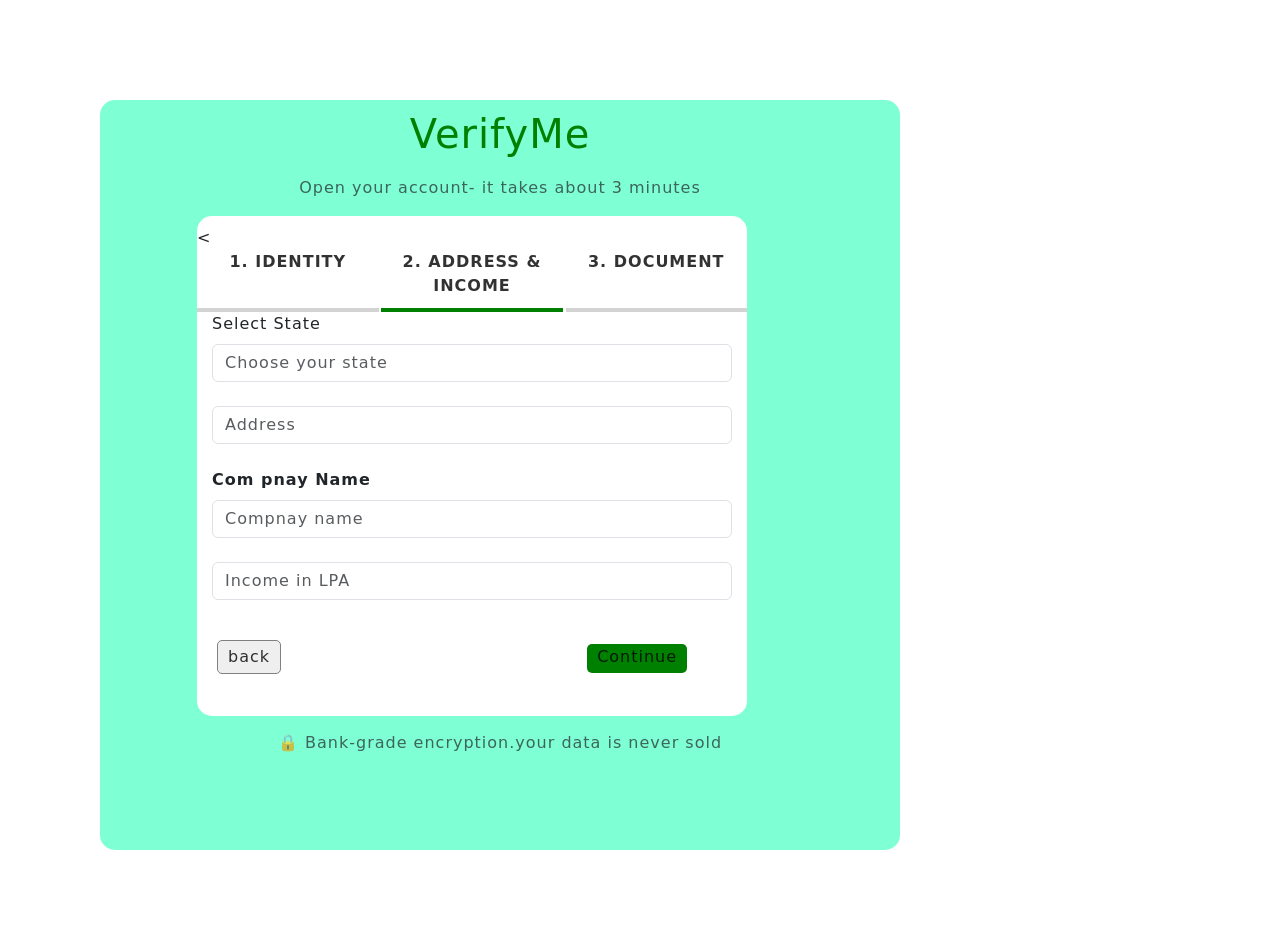
==== P2.html @ 1906e597 "Rename practice4.html to P2.html" ====
<!DOCTYPE html>
<html lang="en">
<head>
    <meta charset="UTF-8">
    <meta name="viewport" content="width=device-width, initial-scale=1.0">
    <title>Verify ME </title>
    <link rel="stylesheet" href="bootstrap.css">
    <link rel="stylesheet" href="verify_me.css">
</head>
<body>
    <div class="container">
        <h1>VerifyMe</h1>
        <p>Open your account- it takes about 3 minutes</p>
        <div class="hero">
            <
             <div class="steps">
            <div class="step "><a href="pratice3.html"> 1. IDENTITY </a></div>
          <div class="step active"><a href="practice4.html"> 2. ADDRESS & INCOME </a></div>
          <div class="step"><a href="practice5.html">3. DOCUMENT</a></div>
           </div>
            <div class ="mb-3">
                <label class="form-label">Select State</label>

             <input class="form-control" list="states" placeholder="Choose your state">

             <datalist id="states">
          <option value="Andhra Pradesh">
          <option value="Arunachal Pradesh">
          <option value="Assam">
           <option value="Bihar">
           <option value="Chhattisgarh">
           <option value="Goa">
          <option value="Gujarat">
           <option value="Haryana">
            <option value="Himachal Pradesh">
          <option value="Jharkhand">
          <option value="Karnataka">
            <option value="Kerala">
           <option value="Madhya Pradesh">
          <option value="Maharashtra">
          <option value="Manipur">
           <option value="Meghalaya">
           <option value="Mizoram">
         <option value="Nagaland">
         <option value="Odisha">
          <option value="Punjab">
          <option value="Rajasthan">
           <option value="Sikkim">
           <option value="Tamil Nadu">
           <option value="Telangana">
            <option value="Tripura">
            <option value="Uttar Pradesh">
            <option value="Uttarakhand">
            <option value="West Bengal">
            </datalist>
                <label class="form-label"></label>
                <input type="text" class="form-control" placeholder="Address">
                <br>
                <label class="form-label fw-semibold mb-2">
                    Com pnay Name
                </label>
                <label class="form-label"></label>
                <input type="text" class="form-control" placeholder="Compnay name">

            
                <label class="form-label"></label>
                <input type="number" class="form-control" placeholder="Income in LPA"><br>

                
                

        
                
            </div>
            <button class="btn-1"><a href="pratice3.html">back</a></button>
            <button class="btn-2"><a href="practice5.html">Continue</a></button>



        </div>
         <p>🔒 Bank-grade encryption.your data is never sold</p>
    </div>
</body>
</html
---- verify_me.css ----
*{
            letter-spacing: 1px;
            margin: 0;
            padding: 0;
        }
        .container{
            height: 750px;
            width: 800px;
            margin: 100px;
            background-color: aquamarine;
           
            border-radius: 15px ;
        }
        h1{
            padding-top: 10px;
            text-align: center;
            color: green;
            font: bolder;
        }
        .steps{
    display: flex;
    justify-content: space-between;
       }

      .step{
    width: 33%;
    text-align: center;
    padding-bottom: 10px;
    border-bottom: 4px solid lightgray;
    color: gray;
    font-weight: 600;
    }

    .active{
    border-bottom: 4px solid green;
    color: green;
     }
    
        p{
            text-align: center;
            color: balck;
            margin-top: 5px;
            padding-top: 10px;
            opacity: 0.7;
        }
        .hero{
            padding-top: 10px;
            height: 500px;
            width: 550px;
            background-color: white;
            border-radius: 15px;
            margin-left: 85px;
           
            
        }
        .heroin{
            padding-top: 6px;
            display: inline-block;
            opacity: 0.7;
            letter-spacing: 1px;
            font: bolder;
          
        }
        .hero .heroin{
            margin: 14px;

        }
        .mb-3{
            padding-left: 15px;
            padding-right: 15px;
        }
        .btn-1{
            margin-left: 20px;
            padding-left: 10px;
             padding-right: 10px;
             padding-top: 4px;
               padding-bottom: 4px;
               border-radius: 5px;
               letter-spacing: 1px;
               font: bolder;
               border: 1px solid gray;
        }
        .btn-2{
            margin-top: 1px;
            margin-left: 300px;
            padding-left: 10px;
             padding-right: 10px;
             padding-top: 1px;
               padding-bottom: 4px;
               border-radius: 5px;
               letter-spacing: 1px;
               color: white;
               background-color: green;
               font: bolder;
               border: none;
        }
        a{
            text-decoration: none;
            color :black;
            opacity: 0.8;
        }
        .m2{
            margin-left: 50px;
            padding-left: 150px;
            padding-top: 75px;
            word-spacing: 2px;
        }
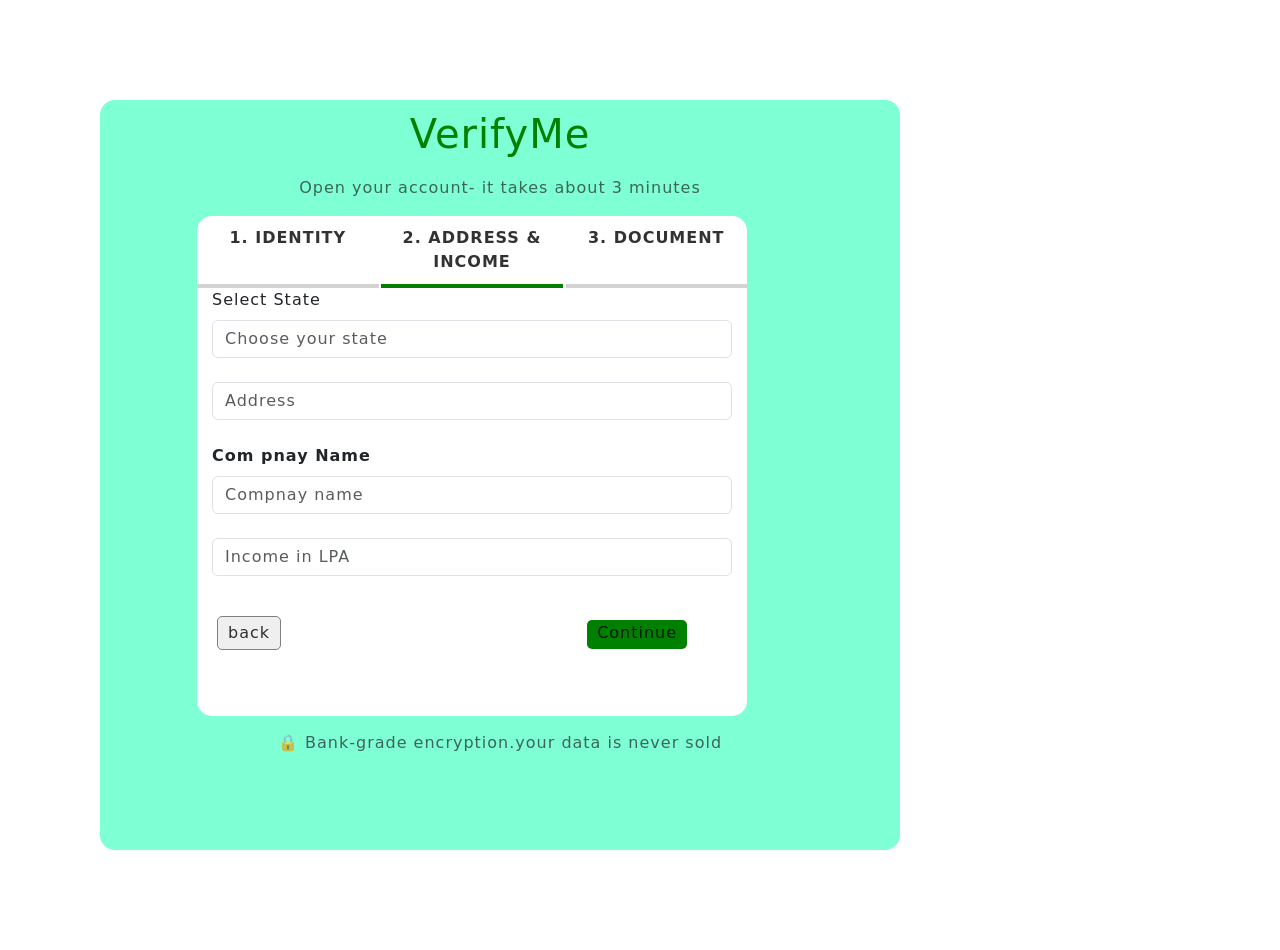
==== commit 301bccd7: "Fix HTML formatting and structure in P2.html" ====
--- a/P2.html
+++ b/P2.html
@@ -12,11 +12,11 @@
         <h1>VerifyMe</h1>
         <p>Open your account- it takes about 3 minutes</p>
         <div class="hero">
-            <
+            
              <div class="steps">
-            <div class="step "><a href="pratice3.html"> 1. IDENTITY </a></div>
-          <div class="step active"><a href="practice4.html"> 2. ADDRESS & INCOME </a></div>
-          <div class="step"><a href="practice5.html">3. DOCUMENT</a></div>
+            <div class="step "><a href="index.html"> 1. IDENTITY </a></div>
+          <div class="step active"><a href="P2.html"> 2. ADDRESS & INCOME </a></div>
+          <div class="step"><a href="P3.html">3. DOCUMENT</a></div>
            </div>
             <div class ="mb-3">
                 <label class="form-label">Select State</label>
@@ -72,8 +72,8 @@
         
                 
             </div>
-            <button class="btn-1"><a href="pratice3.html">back</a></button>
-            <button class="btn-2"><a href="practice5.html">Continue</a></button>
+            <button class="btn-1"><a href="index.html">back</a></button>
+            <button class="btn-2"><a href="P3.html">Continue</a></button>
 
 
 
